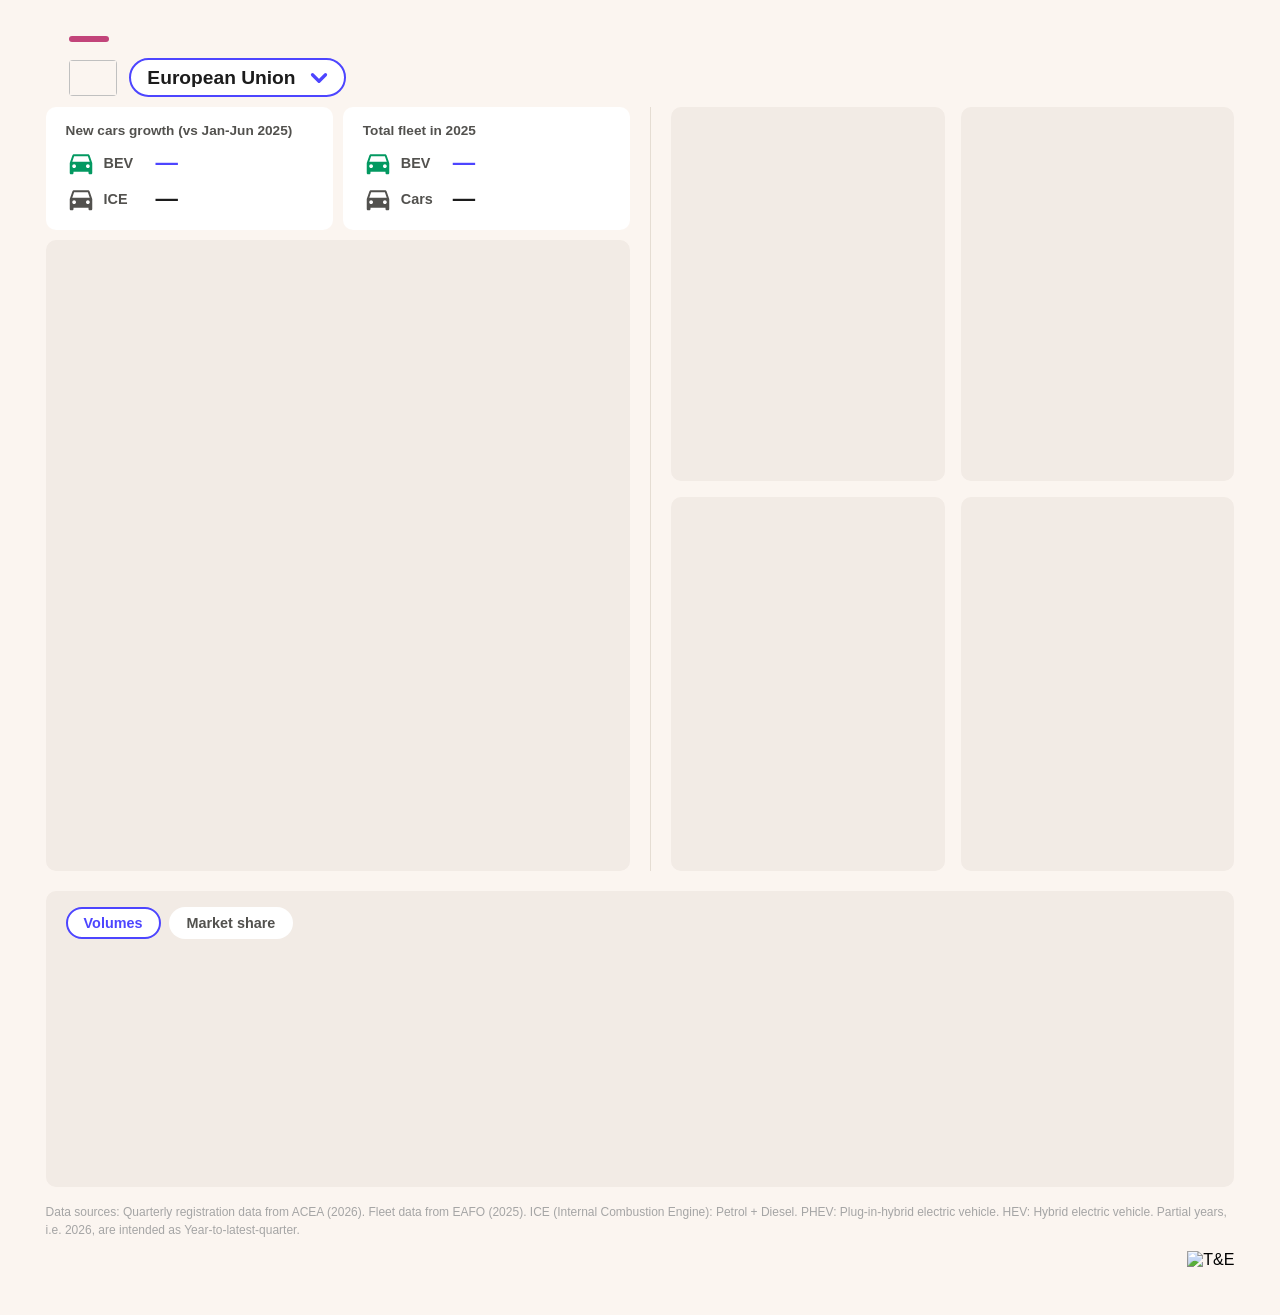
==== template/index.html @ f93a2e57 "Shrink country dropdown font and last (quarterly) chart height Dropdown: 1.5rem -> 1.2rem. Quarterly" ====
<!DOCTYPE html>
<html>

<head>
  <meta charset="utf-8">
  <title>ACEA EV Dashboard</title>
  <link rel="stylesheet" href="https://use.typekit.net/pnq5gyb.css">
  <meta name="viewport" content="width=device-width, initial-scale=1.0">
  <link rel="stylesheet" href="style.css?v=30">
  <script src="https://www.transportenvironment.org/uploads/code/iframeResizer.contentWindow.js"></script>
</head>

<body id="main-code">
  <div id="loader-wrapper">
    <div class="loader"></div>
  </div>

  <div class="main-content">

    <section id="country-eu" class="full-width box" style="margin: 20px 2% 0 2%;">

      <div class="section-header">
        <span class="eyebrow-tick"></span>
        <div class="country-select-row">
          <img id="country-flag" class="country-flag" alt="">
          <select id="country-select" class="country-select" aria-label="Select a country"></select>
        </div>
      </div>

      <div class="country-grid">
        <div class="country-main-col">

          <div class="stat-row">
            <div class="stat-box stat-box-growth">
              <h4>New cars growth (vs Jan-Jun 2025)</h4>
              <div class="stat-line bev"><span class="stat-icon"><svg viewBox="0 0 24 24" fill="currentColor"><path d="M18.92 6.01C18.72 5.42 18.16 5 17.5 5h-11c-.66 0-1.21.42-1.42 1.01L3 12v8c0 .55.45 1 1 1h1c.55 0 1-.45 1-1v-1h12v1c0 .55.45 1 1 1h1c.55 0 1-.45 1-1v-8l-2.08-5.99zM6.5 16c-.83 0-1.5-.67-1.5-1.5S5.67 13 6.5 13s1.5.67 1.5 1.5S7.33 16 6.5 16zm11 0c-.83 0-1.5-.67-1.5-1.5s.67-1.5 1.5-1.5 1.5.67 1.5 1.5-.67 1.5-1.5 1.5zM5 11l1.5-4.5h11L19 11H5z"/></svg></span><span class="stat-label">BEV</span><span class="stat-value">&mdash;</span></div>
              <div class="stat-line ice"><span class="stat-icon"><svg viewBox="0 0 24 24" fill="currentColor"><path d="M18.92 6.01C18.72 5.42 18.16 5 17.5 5h-11c-.66 0-1.21.42-1.42 1.01L3 12v8c0 .55.45 1 1 1h1c.55 0 1-.45 1-1v-1h12v1c0 .55.45 1 1 1h1c.55 0 1-.45 1-1v-8l-2.08-5.99zM6.5 16c-.83 0-1.5-.67-1.5-1.5S5.67 13 6.5 13s1.5.67 1.5 1.5S7.33 16 6.5 16zm11 0c-.83 0-1.5-.67-1.5-1.5s.67-1.5 1.5-1.5 1.5.67 1.5 1.5-.67 1.5-1.5 1.5zM5 11l1.5-4.5h11L19 11H5z"/></svg></span><span class="stat-label">ICE</span><span class="stat-value">&mdash;</span></div>
            </div>
            <div class="stat-box stat-box-fleet">
              <h4>Total fleet in 2025</h4>
              <div class="stat-line bev"><span class="stat-icon"><svg viewBox="0 0 24 24" fill="currentColor"><path d="M18.92 6.01C18.72 5.42 18.16 5 17.5 5h-11c-.66 0-1.21.42-1.42 1.01L3 12v8c0 .55.45 1 1 1h1c.55 0 1-.45 1-1v-1h12v1c0 .55.45 1 1 1h1c.55 0 1-.45 1-1v-8l-2.08-5.99zM6.5 16c-.83 0-1.5-.67-1.5-1.5S5.67 13 6.5 13s1.5.67 1.5 1.5S7.33 16 6.5 16zm11 0c-.83 0-1.5-.67-1.5-1.5s.67-1.5 1.5-1.5 1.5.67 1.5 1.5-.67 1.5-1.5 1.5zM5 11l1.5-4.5h11L19 11H5z"/></svg></span><span class="stat-label">BEV</span><span class="stat-value">&mdash;</span></div>
              <div class="stat-line ice"><span class="stat-icon"><svg viewBox="0 0 24 24" fill="currentColor"><path d="M18.92 6.01C18.72 5.42 18.16 5 17.5 5h-11c-.66 0-1.21.42-1.42 1.01L3 12v8c0 .55.45 1 1 1h1c.55 0 1-.45 1-1v-1h12v1c0 .55.45 1 1 1h1c.55 0 1-.45 1-1v-8l-2.08-5.99zM6.5 16c-.83 0-1.5-.67-1.5-1.5S5.67 13 6.5 13s1.5.67 1.5 1.5S7.33 16 6.5 16zm11 0c-.83 0-1.5-.67-1.5-1.5s.67-1.5 1.5-1.5 1.5.67 1.5 1.5-.67 1.5-1.5 1.5zM5 11l1.5-4.5h11L19 11H5z"/></svg></span><span class="stat-label">Cars</span><span class="stat-value">&mdash;</span></div>
            </div>
          </div>

          <div class="right-top" style="margin-top:10px;">
            <div class="flourish-chart-wrap">
              <div id="chart-bev-registrations" class="flourish-live-chart"></div>
            </div>
          </div>

        </div>

        <div class="historical-col">
          <div class="historical-grid">
            <div class="right-top">
              <div class="flourish-chart-wrap">
                <div id="chart-fuel-share" class="flourish-live-chart"></div>
              </div>
            </div>
            <div class="right-bottom">
              <div class="flourish-chart-wrap">
                <div id="chart-fuel-type" class="flourish-live-chart"></div>
              </div>
            </div>
            <div class="right-top">
              <div class="flourish-chart-wrap">
                <div id="chart-absolute-registrations" class="flourish-live-chart"></div>
              </div>
            </div>
            <div class="right-bottom">
              <div class="flourish-chart-wrap">
                <div id="chart-plugin-share" class="flourish-live-chart"></div>
              </div>
            </div>
          </div>
        </div>
      </div>

      <div class="right-top" style="margin-top: 20px;">
        <div class="quarterly-toggle-row" role="tablist" aria-label="Quarterly chart view">
          <button type="button" class="quarterly-toggle-btn active" data-view="volume">Volumes</button>
          <button type="button" class="quarterly-toggle-btn" data-view="share">Market share</button>
        </div>
        <div class="flourish-chart-wrap" data-view="volume">
          <div id="chart-quarterly-powertrain" class="flourish-live-chart"></div>
        </div>
        <div class="flourish-chart-wrap" data-view="share" hidden>
          <div id="chart-quarterly-powertrain-share" class="flourish-live-chart"></div>
        </div>
      </div>

      <p class="footnote">Data sources: Quarterly registration data from ACEA (2026). Fleet data from EAFO (2025). ICE (Internal Combustion Engine): Petrol + Diesel. PHEV: Plug-in-hybrid electric vehicle. HEV: Hybrid electric vehicle. Partial years, i.e. 2026, are intended as Year-to-latest-quarter.</p>

      <div class="logo-row">
        <img class="te-logo" src="https://images.jifo.co/17001966_1715009749076.png" alt="T&amp;E">
      </div>

    </section>

    <script src="https://cdn.flourish.rocks/flourish-live-v5.min.js"></script>

    <script src="app.js?v=11"></script>

  </div>
</body>

</html>
---- template/style.css ----
@import url("https://use.typekit.net/pnq5gyb.css");

:root {
  --brand-white: #ffffff;
  --brand-charcoal: #1c1c1c;
  --brand-orange: #ff8754;
  --brand-light-orange: #fbf5f0;
  --brand-pink: #c2447a;
  --brand-blue: #4d45ff;
  --brand-light-grey: #a5a5a5;
  --brand-peach: #f0dccd;
  --brand-green: #039961;

  --surface-1: var(--brand-light-orange);
  --surface-card: #ffffff;
  --surface-chart: #f2ebe5;
  --text-primary: var(--brand-charcoal);
  --text-secondary: #52514e;
  --text-muted: var(--brand-light-grey);
  --grid-line: #e5ddd3;
  --series-1: var(--brand-blue);
  --series-2: var(--brand-green);
  --series-3: var(--brand-orange);
  --series-4: #008300;
  --series-5: var(--brand-pink);
  --series-6: #e34948;
  --series-7: var(--brand-light-blue, #b4d8f4);
}
#hero-value, #hero-value-2 {
  font-size: 2.6rem;
  font-weight: 600;
  color: var(--text-primary);
  line-height: 1.1;
  margin-top: 8px;
}
.left-top p, .left-bottom p {
  color: var(--text-secondary);
  font-size: 1rem;
  margin-top: 6px;
}

.right-top, .right-bottom {
  padding: 16px 20px;
}

.chart-title {
  display: inline-block;
  font-family: "effra", sans-serif;
  font-weight: 700;
  font-size: 0.95rem;
  line-height: normal;
  padding: 7px 16px;
  border-radius: 20px;
  margin: 0 0 4px 0;
}
.chart-title.neutral {
  background-color: var(--surface-1);
  color: var(--text-secondary);
}
.chart-title.accent-blue {
  background-color: rgba(77, 69, 255, 0.12);
  color: var(--brand-blue);
}
.chart-title.accent-violet {
  background-color: rgba(194, 68, 122, 0.12);
  color: var(--brand-pink);
}
.full-width {
  background-color: transparent;
  border-radius: 10px;
  padding: 16px 20px;
  margin-top: 10px;
}
.jobs-layout {
  display: grid;
  grid-template-columns: minmax(0, 1.3fr) minmax(0, 1fr);
  gap: 20px;
  margin-top: 8px;
  align-items: start;
}
@media (max-width: 860px) {
  .jobs-layout {
    grid-template-columns: 1fr;
  }
}
#jobs-table-container, #table-container {
  overflow-x: auto;
}

.flourish-chart-wrap {
  width: 100%;
}

.flourish-live-chart {
  width: 100%;
  min-height: 400px;
}

.flourish-credit {
  display: none !important;
}

.data-table {
  width: 100%;
  border-collapse: collapse;
  font-size: 0.85rem;
  margin-top: 8px;
}
.data-table th {
  text-align: left;
  color: var(--text-muted);
  font-weight: 400;
  font-size: 0.75rem;
  text-transform: uppercase;
  letter-spacing: 0.03em;
  padding: 4px 8px;
  border-bottom: 1px solid var(--grid-line);
}
.data-table td {
  padding: 6px 8px;
  color: var(--text-primary);
  border-bottom: 1px solid var(--grid-line);
}
.data-table td.num {
  font-variant-numeric: tabular-nums;
  text-align: right;
}
.data-table .swatch {
  width: 9px;
  height: 9px;
  border-radius: 2px;
  display: inline-block;
  margin-right: 6px;
}


body {
    margin: 0;
    padding: 0;
    overflow-x: hidden;
    font-family: "effra", sans-serif;
    font-weight: 400;
    font-style: normal;
    
}


#main-code {
    background-color: var(--surface-1);
   width: 100%;
  max-width: 100%;
  overflow-x: hidden;
  min-width: 0;
}

.main-content {
    background-color: var(--surface-1);
    overflow-x: hidden;
}
.cell-body{
    height:auto!important;
}
td.td {
    height: auto!important;
}
h2 {
    font-size: 3.25rem;
    margin-bottom: 0px;
    margin-top: 0px;
}

h3 {
    font-family: "effra", sans-serif;
    font-size: 1.6em;
    line-height: 0;

    font-weight: 400;
    margin-bottom: 0px;
}


p {
    font-family: "Roboto", sans-serif;
    font-size: 1.5em;
    line-height: 1.6;
    margin-top: 12px;
    margin-bottom: 0px;
}





section.title {
    align-items: center;
    text-align: center;
    display: grid;
    padding: 2%;
    background-color: var(--surface-1);
    border-radius: 10px 10px 0px 0px;
    gap: 10px;
    justify-content: left;
    margin: 0 auto;
    font-size: 2.25rem;
    padding-left: 30px;

}

.wrapper__90 {
    max-width: 90%;
    margin: 0 auto;
    justify-content: center;
    text-align: center;
    display: flex;
}

.wrapper__100 h1 {
    align-items: center;
}

.wrapper__100 img {
    width: 100%;
    margin: 0 auto;
    object-fit: cover;
    overflow: hidden;
    height: 600px;
}

.wrapper__100 {
    width: 100%;
    height: 100%;
    max-width: 100%;
}

.wrapper__90 .wrapper__grid {
    display: flex;
    grid-template-columns: repeat(3, 1fr);
    justify-content: center;
    padding: 20px;


}

.wrapper__90 .wrapper__grid div {
    color: #fff;
    padding: 30px;
    text-align: center;
    border: 1px solid #E7E7E7;
    border-radius: 20px;
    font-family: 'DM Sans', sans-serif;

}

#mapContainer,
#dataContainer {
    display: none;
    text-align: center;
    margin-top: 0px;
    padding: 20px;
    display: none;
    gap: 10px;
    grid-template-columns: 100%;
}

.source{
    display: flex;
    margin-bottom: 5;
}
.source p{
    font-size:1em;
    text-align: left;
    color: var(--text-muted);
    font-weight: 400;
}


#dataContainer {
    display: grid;

    margin-top: 0px;
    border-radius: 20px;
    gap: 10px;
}

#priceContainer {
    display: none;
    text-align: center;
    margin-top: 20px;
    border-radius: 20px;
    padding: 20px;
}


.graph {
    position: absolute;
    top: 0;
    left: 0;
    width: 100%;
    height: 600px;
    border: none;
    opacity: 0;
    pointer-events: none;
    transition: opacity 0.3s ease;
}

#chart_2 {
    width: 90%;
}


.graph.active {
    opacity: 1;
    pointer-events: auto;
    z-index: 1;
}


.hover-underline-animation {
    display: inline-block;
    position: relative;
}

.hover-underline-animation::after {
    content: '';
    position: absolute;
    width: 100%;
    transform: scaleX(0);
    height: 2px;
    bottom: 0;
    left: 0;
    background-color: #FF8754;
    transform-origin: bottom right;
    transition: transform 0.25s ease-out;
}

.hover-underline-animation:hover::after {
    transform: scaleX(1);
    transform-origin: bottom left;
}
#loader-wrapper {
    position: fixed;
    top: 0; left: 0;
    width: 100%; height: 100%;
    background: #ffffff;
    display: -webkit-box; 
    display: -ms-flexbox; 
    display: flex;        
    -webkit-box-orient: vertical;
    -webkit-box-direction: normal;
    -ms-flex-direction: column;
    flex-direction: column;
    justify-content: center;
    align-items: center;
    z-index: 99999;
}

.loader {
    width: 50px;
    height: 50px;
    border: 5px solid #f3f3f3;
    border-top: 5px solid #4D45FF;
    border-radius: 50%;
    -webkit-animation: spin 1s linear infinite;
    animation: spin 1s linear infinite;
}

@-webkit-keyframes spin {
    0% { -webkit-transform: rotate(0deg); }
    100% { -webkit-transform: rotate(360deg); }
}

@keyframes spin {
    0% { transform: rotate(0deg); }
    100% { transform: rotate(360deg); }
}

.fade-out {
    opacity: 0;
    visibility: hidden; 
    transition: opacity 0.5s ease, visibility 0.5s ease;
}

.selected {
    opacity: 1;
    color: #000000;
    border-bottom: 0.2rem solid #FF8754;

}

.selectors {
    padding-top: 20px;
    margin-left: 20px;
}



.wrapper__50 {
    margin: 0 auto;
    width: 100%;
    grid-template-columns: 50% 50%;
    display: grid;
    gap: 20px;
    border-radius: 10px;
    overflow: hidden;
    margin-top: 20px;
    margin-bottom: 20px;

}

.wrapper__50__group {
    margin: 0 auto;
    width: 100%;
    grid-template-columns: 65% 45%;
    display: grid;
    gap: 0px;
    border-radius: 10px;
    overflow: hidden;
    margin-top: 20px;
    margin-bottom: 20px;
    background-color: var(--surface-card);
}


.wrapper__25 {
    margin: 0 auto;
    width: 100%;
    grid-template-columns: 33% 33% 33%;
    display: grid;
    gap: 20px;
    border-radius: 10px;
    overflow: hidden;
    margin-top: 20px;
    margin-bottom: 20px;

}

.wrapper__25__group {
    margin: 0 auto;
    width: 100%;
    grid-template-columns: 33% 33% 33%;
    display: grid;
    gap: 0px;
    border-radius: 10px;
    overflow: hidden;
    margin-top: 20px;
    margin-bottom: 20px;
    background-color: var(--surface-card);
}



.flourish-embed.flourish-table {

    background-color: var(--surface-card);
    border-radius: 10px;
    padding: 10px;

}

.flourish-embed.flourish-chart {

    border-radius: 10px;
    height: 100%;
    padding: 10px;
    width: 100%;
}

.flourish-embed.flourish-scatter {
    border-radius: 10px;
    background-color: var(--surface-card);

    padding: 10px;
}

#chart {
width:100%;
padding-top: 10px;
}

.wrapper__number {
    border-radius: 10px;
    background-color: var(--surface-card);

}

.wrapper__number h2 {
    font-family: "effra", sans-serif;
    font-weight: 600;
}

.wrapper__25_number {
    display: grid;
grid-template-columns: minmax(0, 1fr) minmax(0, 1fr);
    gap: 10px;
    border-radius: 10px;

}

.left-top {
    grid-column: 1;
    grid-row: 1;
    background-color: var(--surface-card);
    border-radius: 10px;
    /* display: flex; */
    align-items: center;
    justify-content: center;
    flex-direction: column;
    min-width: 0;

}

.left-top h3 {

    padding: 5px 10px 5px 10px;
    background-color: #F6F2EE;
    border-radius: 20px;
    font-size: 1.2em;
        font-family: "Roboto", sans-serif;
    line-height: normal;
    width: 80%;
}

.left-bottom {
    grid-column: 2;
    grid-row: 1;
    background-color: var(--surface-card);
    border-radius: 10px;
    display: flex;
    align-items: center;
    justify-content: center;
    flex-direction: column;
    min-width: 0;
}

#chart-2{
    width: 100%;
}
#chart-3{
    width: 100%;
}

.download {
    width: 40px;
    padding-left: 20px
}

.left-bottom p {

    padding:5px;
    font-size: 1em;
    font-style: italic;
    color: #7d7d7d;
        
        line-height: normal;

}

.left-bottom h3 {

  padding: 5px 10px 5px 10px;
    background-color: #F6F2EE;
    border-radius: 20px;
    font-size: 1.2em;
        font-family: "Roboto", sans-serif;
    line-height: normal;
    width: 80%;
}
.right {
    
    border-radius: 10px;
    display: grid;
    grid-template-columns: 1fr 1.4fr;
   
    gap: 10px;

}
.right-top{
        background-color: var(--surface-chart);
         border-radius: 10px;
         min-width: 0;

}

.quarterly-toggle-row {
    display: flex;
    gap: 8px;
    margin-bottom: 12px;
}

.quarterly-toggle-btn {
    font-family: "effra", sans-serif;
    font-size: 0.9rem;
    font-weight: 700;
    color: var(--text-secondary);
    background-color: var(--surface-card);
    border: 2px solid transparent;
    border-radius: 20px;
    padding: 6px 16px;
    cursor: pointer;
}

.quarterly-toggle-btn.active {
    color: var(--brand-blue);
    border-color: var(--brand-blue);
}

.right-bottom{
        background-color: var(--surface-chart);
         border-radius: 10px;
         min-width: 0;

}
.center {
    gap: 10px;
    background-color: var(--surface-card);
    border-radius: 10px;
}

#controlfilter {
  display: flex;
  flex-wrap: wrap;
  margin: 1rem 2rem;
}
.country-control select{
 

      border-radius: 50px;
  border: 1px solid #4D45FF;
  background: #fff;
  color: var(--muted);
  font-size: clamp(13px, 0.95vw, 15px);
  padding: 0 150px 0 12px;
  appearance: none;
  font-family: "effra", sans-serif;

  background-image: url("data:image/svg+xml,%3Csvg xmlns='http://www.w3.org/2000/svg' width='26' height='26' fill='none' viewBox='0 0 24 24'%3E%3Cpath stroke='%234D45FF' stroke-linecap='round' stroke-linejoin='round' stroke-width='2.5' d='M6 9l6 6 6-6'/%3E%3C/svg%3E");
  background-size: 22px;
  background-position: right 10px center;
  background-repeat: no-repeat;

}

#controls{
    display: flex;
    position: relative;
    border-radius: 20px;
    padding-bottom: 20px;
}

.control {
  margin-right: 2.5rem;
}

.control-header {
  margin: 0.5rem 0 0.75rem;
  padding: 0.5rem 0;
  padding-right: 1rem;
  color: #666;
  border-bottom: 1px solid rgb(0 0 0 / 15%);
}

#ySelect {
    width: 250px;
    color:black;
    background-color: rgb(255, 255, 255);
    border: 1px solid rgb(165, 165, 165);
    min-height: 42px;
    border-radius: 0.75rem;
    box-shadow: none;
    box-sizing: border-box;
    padding: 0.25rem;
    outline: 0px !important;
    font-size: 1rem;
    align-items: center;
    font-family: "effra", sans-serif;
    background-image: url("data:image/svg+xml,%3Csvg xmlns='http://www.w3.org/2000/svg' width='24' height='24' fill='none' viewBox='0 0 24 24'%0A%3E%3Cpath stroke='%234D45FF' stroke-linecap='round' stroke-linejoin='round' stroke-width='2.5' d='M6 9l6 6 6-6' %3E%3C/path%3E%3C/svg%3E");
    background-size: 24px;
    background-position: right 12px center;
    background-repeat: no-repeat;
    appearance: none;
    text-indent: 10px;


}

#ySelect option {
    margin-left: 10px;
}


.selection {
    -webkit-box-align: center;
    cursor: default;
    display: flex;
    flex-wrap: wrap;
    padding: 10px;
    height: 20px;

}

.selector2 {
    -webkit-box-align: center;
    cursor: default;
    display: flex;
    flex-wrap: wrap;
    padding: 10px;
    display: grid;
    padding-top: 20px;
    margin-left: 20px;

}

#ySelect2 {
    width: 300px;
    background-color: rgb(255, 255, 255);
    border: 1px solid rgb(165, 165, 165);
    min-height: 42px;
    color:black;
    border-radius: 0.75rem;
    box-shadow: none;
    box-sizing: border-box;
    padding: 0.25rem;
    outline: 0px !important;
    font-size: 1rem;
    align-items: center;
    font-family: "effra", sans-serif;
    background-image: url("data:image/svg+xml,%3Csvg xmlns='http://www.w3.org/2000/svg' width='24' height='24' fill='none' viewBox='0 0 24 24'%0A%3E%3Cpath stroke='%234D45FF' stroke-linecap='round' stroke-linejoin='round' stroke-width='2.5' d='M6 9l6 6 6-6' %3E%3C/path%3E%3C/svg%3E");
    background-size: 24px;
    background-position: right 12px center;
    background-repeat: no-repeat;
    appearance: none;
    text-indent: 10px;

}



.select__indicators {
    -webkit-box-align: center;
    align-items: center;
    align-self: stretch;
    display: flex;
    flex-shrink: 0;
    box-sizing: border-box;
    color: rgb(77, 69, 255);
}


@-webkit-keyframes spin {
    0% {
        -webkit-transform: rotate(0deg);
    }

    100% {
        -webkit-transform: rotate(360deg);
    }
}

@keyframes spin {
    0% {
        transform: rotate(0deg);
    }

    100% {
        transform: rotate(360deg);
    }
}

#chart-container {
    width: 100%;
    max-width: 900px;
    margin: auto;
    height: 400px;
}

svg {
    width: 100%;
    height: 100%;
}


@media (max-width: 600px) {

    .wrapper__100 .wrapper__grid {
        display: flex;
        flex-direction: column;
    }

    .wrapper__50 {
        display: flex;
        flex-direction: column;
    }

    .title h1 {
        font-size: 1.8rem;
    }

    .wrapper__25_number {
grid-template-columns: 1fr;
        display: flex;
        flex-direction: column;
    }

  

    .left-top,
    .left-bottom {
        flex: 1;
    }

    .left-top {
        display: flex;
        padding: 20px
    }

    .left-top h2 {
        font-size: 3rem;
    }

    .left-top h3 {
        margin-bottom: 10px;
        margin: 0px;
        padding: 5px;
        font-size: 1.2rem;
    }

    .left-top p {
        margin-bottom: 10px;
        margin: 0px;
        padding: 5px;
        font-size: 1.2rem;
        line-height:1 ;

    }
    .left-bottom h3{
        padding: 5px;
    }
    .left-bottom p {
       line-height:1 ;
    }

    #ySelect2{
        width: 100%;
    }


    .left-bottom {

        display: flex;
        padding: 20px
    }

    .left-bottom h2 {
        font-size: 3rem;
    }

    

    .left-bottom p {
        margin-bottom: 10px;
        margin: 0px;
        padding: 5px;
        line-height: 1;
font-size: 0.6rem;

    }

    .right {
        width: 100%;
        display: flex;
        flex-direction: column;
    }




    .wrapper__50__group {
        display: flex;
        flex-direction: column;
    }

.flourish-embed.flourish-chart {

    
    width: auto;
}

}



@media (max-width: 500px) {

    section.title {
        padding: 10%;
    }
}
@media (max-width: 400px) {

    section.title {
        padding: 10%;
    }

.flourish-embed iframe {
    width: 1px !important;
    min-width: 100% !important;
    width: 100% !important;
        max-width: 100% !important;
        overflow: hidden;

}


}

/* --- Dashboard-specific layout (mirrors T&E's "Plugged in" EV market watch) --- */

.eyebrow-tick {
    display: block;
    width: 40px;
    height: 6px;
    background-color: var(--brand-pink);
    border-radius: 3px;
    margin-bottom: 16px;
}

.section-header {
    padding: 0 2%;
    margin-bottom: 10px;
}

.section-header h2 {
    font-size: 2rem;
    font-weight: 800;
    color: var(--text-primary);
    margin: 0;
    line-height: 100%;
}

.country-select-row {
    display: flex;
    align-items: center;
    gap: 12px;
}

.country-flag {
    width: 48px;
    height: 36px;
    object-fit: cover;
    border-radius: 4px;
    flex-shrink: 0;
}

.country-select {
    font-family: "effra", sans-serif;
    font-size: 1.2rem;
    font-weight: 800;
    color: var(--text-primary);
    line-height: 100%;
    border: 2px solid var(--brand-blue);
    border-radius: 20px;
    background-color: var(--surface-card);
    appearance: none;
    cursor: pointer;
    padding: 8px 48px 8px 16px;
    background-image: url("data:image/svg+xml,%3Csvg xmlns='http://www.w3.org/2000/svg' width='26' height='26' fill='none' viewBox='0 0 24 24'%3E%3Cpath stroke='%234D45FF' stroke-linecap='round' stroke-linejoin='round' stroke-width='3' d='M6 9l6 6 6-6'/%3E%3C/svg%3E");
    background-size: 26px;
    background-position: right 12px center;
    background-repeat: no-repeat;
}

.country-select option {
    font-size: 1rem;
    font-weight: 400;
}

.country-select:focus {
    outline: 2px solid var(--brand-blue);
    outline-offset: 4px;
}

.stat-row {
    display: grid;
    grid-template-columns: 1fr 1fr;
    gap: 10px;
}

.stat-box {
    background-color: var(--surface-card);
    border-radius: 10px;
    padding: 16px 20px;
}

.stat-box h4 {
    font-size: 0.85rem;
    font-weight: 600;
    color: var(--text-secondary);
    margin: 0 0 10px 0;
    font-family: "effra", sans-serif;
}

.stat-line {
    display: flex;
    align-items: center;
    gap: 8px;
    font-size: 1.4rem;
    font-weight: 700;
    margin-top: 6px;
}

.stat-line .stat-icon {
    display: inline-flex;
    color: var(--text-secondary);
}

.stat-line .stat-icon svg {
    width: 30px;
    height: 30px;
}

.stat-line .stat-label {
    font-size: 0.9rem;
    font-weight: 600;
    color: var(--text-secondary);
    min-width: 44px;
}

.stat-line.bev .stat-icon { color: var(--brand-green); }
.stat-line.bev .stat-value { color: var(--brand-blue); }
.stat-line.ice .stat-value { color: var(--brand-charcoal); }

.footnote {
    font-size: 0.75rem;
    line-height: 1.5;
    color: var(--text-muted);
    margin-top: 16px;
}

.te-logo {
    height: 48px;
    display: block;
}

.logo-row {
    display: flex;
    justify-content: flex-end;
    margin-top: 12px;
}

.country-grid {
    display: grid;
    grid-template-columns: minmax(0, 1fr) minmax(0, 1fr);
    gap: 20px;
    align-items: stretch;
}

.country-main-col {
    display: flex;
    flex-direction: column;
    min-width: 0;
}

.country-main-col .right-top {
    flex: 1;
    display: flex;
    flex-direction: column;
    min-height: 0;
}

.country-main-col .flourish-chart-wrap {
    flex: 1;
    min-height: 0;
}

.country-main-col .flourish-chart-wrap .flourish-live-chart {
    height: 100%;
}

.historical-col {
    border-left: 1px solid var(--grid-line);
    padding-left: 20px;
}

.historical-grid {
    display: grid;
    grid-template-columns: 1fr 1fr;
    gap: 16px;
}

.historical-grid .right-top,
.historical-grid .right-bottom {
    padding: 12px 14px;
    display: flex;
    flex-direction: column;
    justify-content: center;
}

.historical-grid .flourish-chart-wrap {
    display: flex;
    flex-direction: column;
    justify-content: center;
}

.historical-grid .flourish-live-chart {
    display: flex;
    align-items: center;
    justify-content: center;
    min-height: 350px;
}

.flourish-chart-wrap[data-view] .flourish-live-chart {
    display: flex;
    align-items: center;
    justify-content: center;
    min-height: 220px;
}

@media (max-width: 860px) {
    .country-grid,
    .historical-grid,
    .stat-row {
        grid-template-columns: 1fr;
    }
    .historical-col {
        border-left: none;
        border-top: 1px solid var(--grid-line);
        padding-left: 0;
        padding-top: 20px;
    }
}
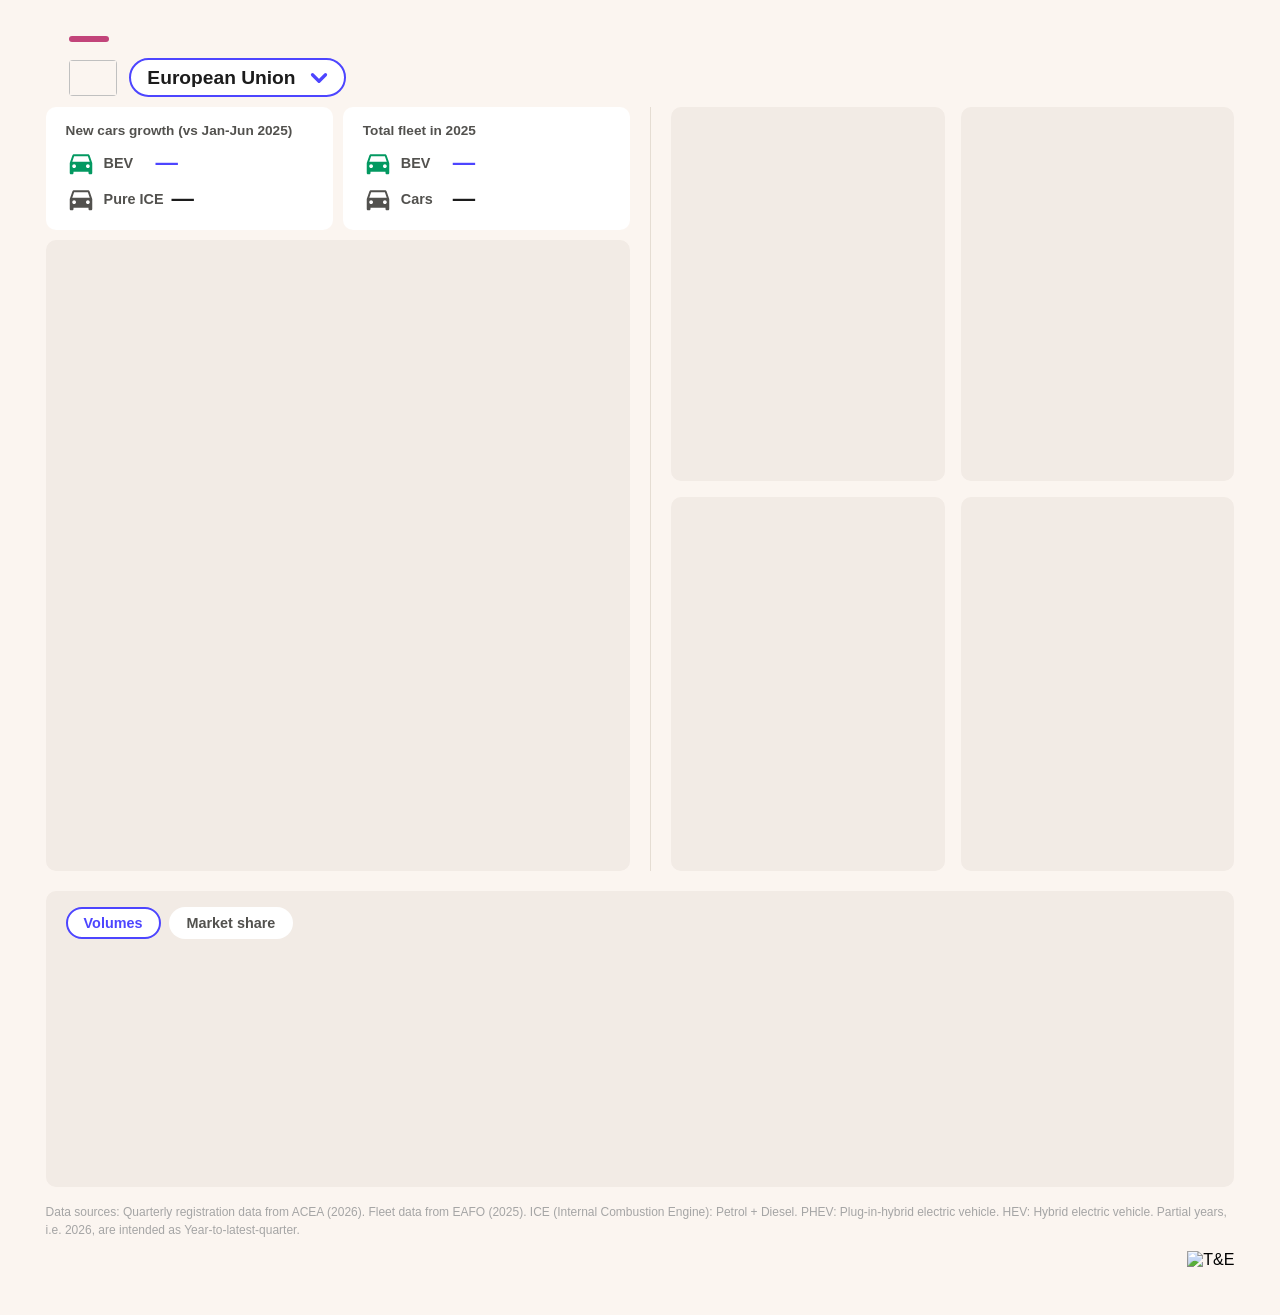
==== commit 26f3984c: "Rename ICE stat label to Pure ICE in the New cars growth box" ====
--- a/template/index.html
+++ b/template/index.html
@@ -34,7 +34,7 @@
             <div class="stat-box stat-box-growth">
               <h4>New cars growth (vs Jan-Jun 2025)</h4>
               <div class="stat-line bev"><span class="stat-icon"><svg viewBox="0 0 24 24" fill="currentColor"><path d="M18.92 6.01C18.72 5.42 18.16 5 17.5 5h-11c-.66 0-1.21.42-1.42 1.01L3 12v8c0 .55.45 1 1 1h1c.55 0 1-.45 1-1v-1h12v1c0 .55.45 1 1 1h1c.55 0 1-.45 1-1v-8l-2.08-5.99zM6.5 16c-.83 0-1.5-.67-1.5-1.5S5.67 13 6.5 13s1.5.67 1.5 1.5S7.33 16 6.5 16zm11 0c-.83 0-1.5-.67-1.5-1.5s.67-1.5 1.5-1.5 1.5.67 1.5 1.5-.67 1.5-1.5 1.5zM5 11l1.5-4.5h11L19 11H5z"/></svg></span><span class="stat-label">BEV</span><span class="stat-value">&mdash;</span></div>
-              <div class="stat-line ice"><span class="stat-icon"><svg viewBox="0 0 24 24" fill="currentColor"><path d="M18.92 6.01C18.72 5.42 18.16 5 17.5 5h-11c-.66 0-1.21.42-1.42 1.01L3 12v8c0 .55.45 1 1 1h1c.55 0 1-.45 1-1v-1h12v1c0 .55.45 1 1 1h1c.55 0 1-.45 1-1v-8l-2.08-5.99zM6.5 16c-.83 0-1.5-.67-1.5-1.5S5.67 13 6.5 13s1.5.67 1.5 1.5S7.33 16 6.5 16zm11 0c-.83 0-1.5-.67-1.5-1.5s.67-1.5 1.5-1.5 1.5.67 1.5 1.5-.67 1.5-1.5 1.5zM5 11l1.5-4.5h11L19 11H5z"/></svg></span><span class="stat-label">ICE</span><span class="stat-value">&mdash;</span></div>
+              <div class="stat-line ice"><span class="stat-icon"><svg viewBox="0 0 24 24" fill="currentColor"><path d="M18.92 6.01C18.72 5.42 18.16 5 17.5 5h-11c-.66 0-1.21.42-1.42 1.01L3 12v8c0 .55.45 1 1 1h1c.55 0 1-.45 1-1v-1h12v1c0 .55.45 1 1 1h1c.55 0 1-.45 1-1v-8l-2.08-5.99zM6.5 16c-.83 0-1.5-.67-1.5-1.5S5.67 13 6.5 13s1.5.67 1.5 1.5S7.33 16 6.5 16zm11 0c-.83 0-1.5-.67-1.5-1.5s.67-1.5 1.5-1.5 1.5.67 1.5 1.5-.67 1.5-1.5 1.5zM5 11l1.5-4.5h11L19 11H5z"/></svg></span><span class="stat-label">Pure ICE</span><span class="stat-value">&mdash;</span></div>
             </div>
             <div class="stat-box stat-box-fleet">
               <h4>Total fleet in 2025</h4>
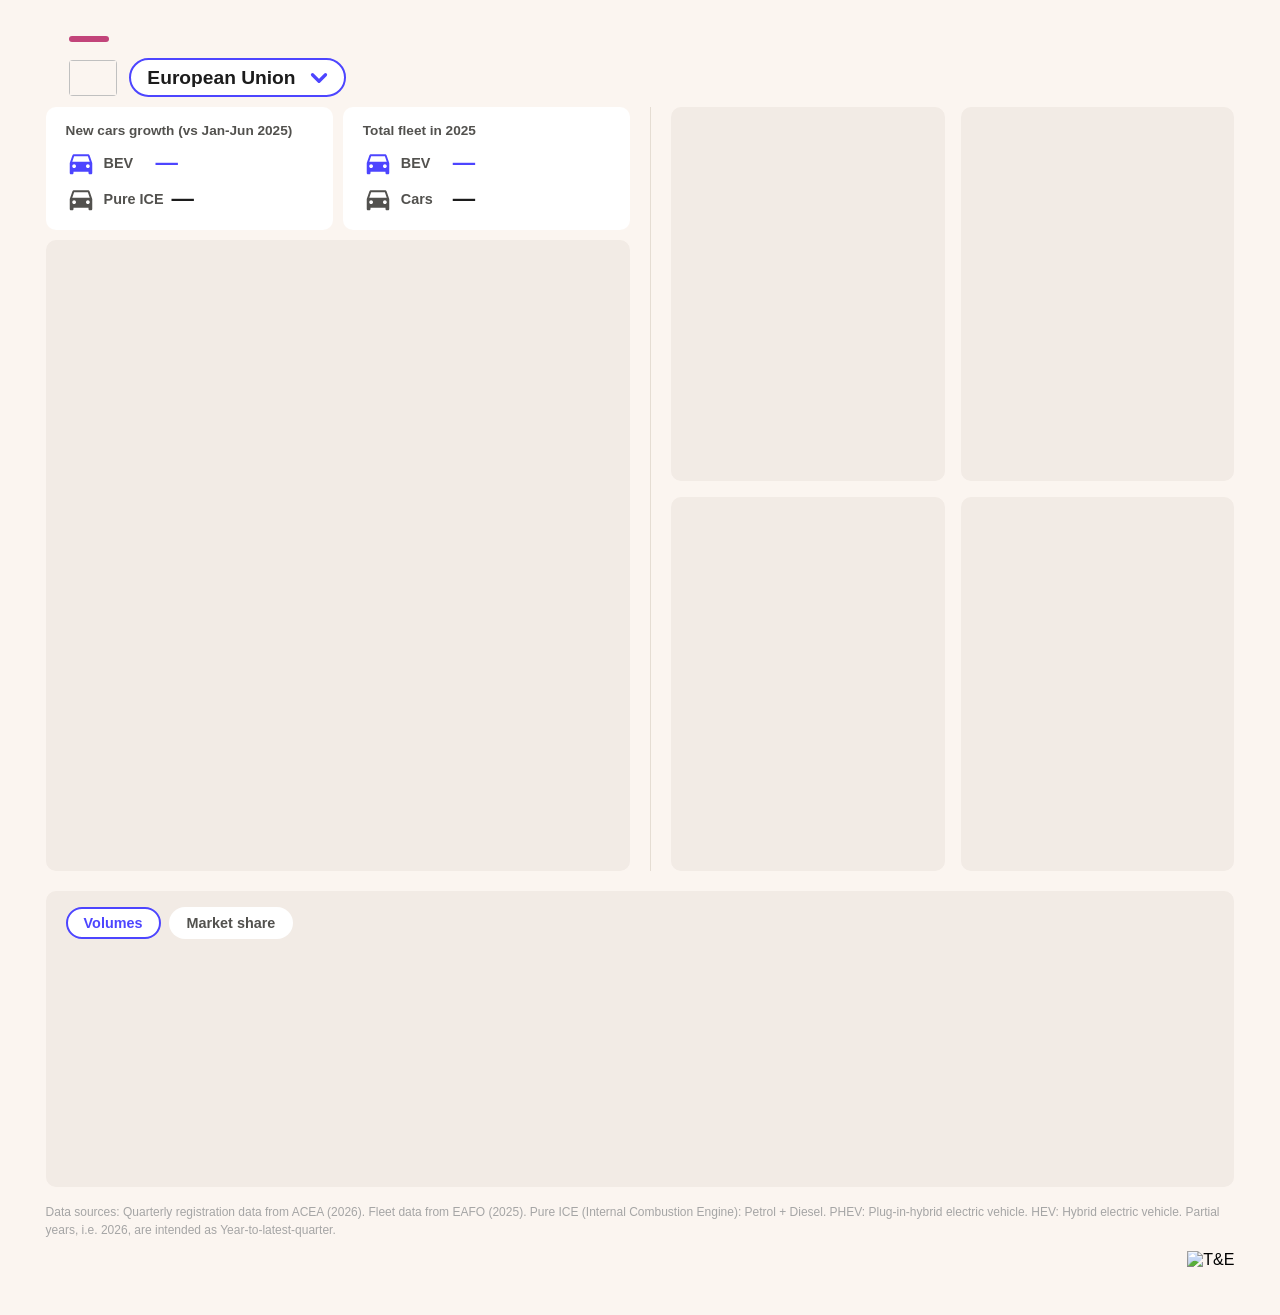
==== commit 3f4d88e5: "Mention Pure ICE in footnote; match BEV car icon color to bar chart blue Footnote's "ICE (Internal C" ====
--- a/template/index.html
+++ b/template/index.html
@@ -6,7 +6,7 @@
   <title>ACEA EV Dashboard</title>
   <link rel="stylesheet" href="https://use.typekit.net/pnq5gyb.css">
   <meta name="viewport" content="width=device-width, initial-scale=1.0">
-  <link rel="stylesheet" href="style.css?v=30">
+  <link rel="stylesheet" href="style.css?v=31">
   <script src="https://www.transportenvironment.org/uploads/code/iframeResizer.contentWindow.js"></script>
 </head>
 
@@ -90,7 +90,7 @@
         </div>
       </div>
 
-      <p class="footnote">Data sources: Quarterly registration data from ACEA (2026). Fleet data from EAFO (2025). ICE (Internal Combustion Engine): Petrol + Diesel. PHEV: Plug-in-hybrid electric vehicle. HEV: Hybrid electric vehicle. Partial years, i.e. 2026, are intended as Year-to-latest-quarter.</p>
+      <p class="footnote">Data sources: Quarterly registration data from ACEA (2026). Fleet data from EAFO (2025). Pure ICE (Internal Combustion Engine): Petrol + Diesel. PHEV: Plug-in-hybrid electric vehicle. HEV: Hybrid electric vehicle. Partial years, i.e. 2026, are intended as Year-to-latest-quarter.</p>
 
       <div class="logo-row">
         <img class="te-logo" src="https://images.jifo.co/17001966_1715009749076.png" alt="T&amp;E">
--- a/template/style.css
+++ b/template/style.css
@@ -1025,7 +1025,7 @@
     min-width: 44px;
 }
 
-.stat-line.bev .stat-icon { color: var(--brand-green); }
+.stat-line.bev .stat-icon { color: var(--brand-blue); }
 .stat-line.bev .stat-value { color: var(--brand-blue); }
 .stat-line.ice .stat-value { color: var(--brand-charcoal); }
 
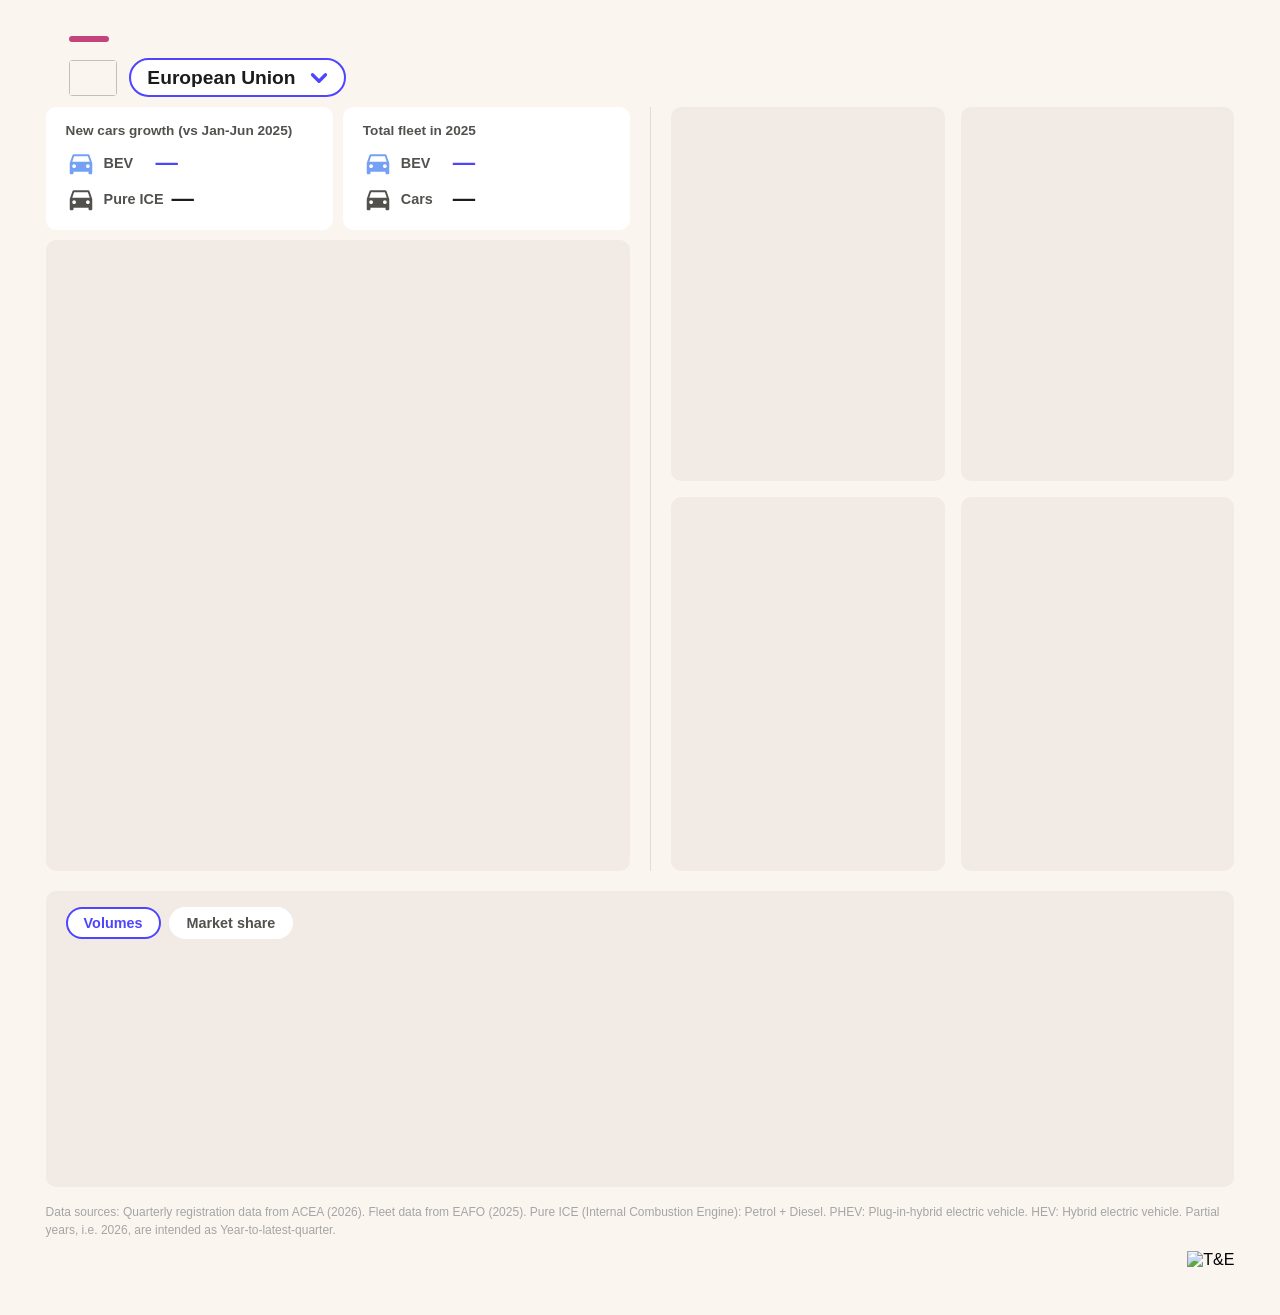
==== commit b8b183ae: "Change BEV car icon to #75A1F4" ====
--- a/template/index.html
+++ b/template/index.html
@@ -6,7 +6,7 @@
   <title>ACEA EV Dashboard</title>
   <link rel="stylesheet" href="https://use.typekit.net/pnq5gyb.css">
   <meta name="viewport" content="width=device-width, initial-scale=1.0">
-  <link rel="stylesheet" href="style.css?v=31">
+  <link rel="stylesheet" href="style.css?v=32">
   <script src="https://www.transportenvironment.org/uploads/code/iframeResizer.contentWindow.js"></script>
 </head>
 
--- a/template/style.css
+++ b/template/style.css
@@ -1025,7 +1025,7 @@
     min-width: 44px;
 }
 
-.stat-line.bev .stat-icon { color: var(--brand-blue); }
+.stat-line.bev .stat-icon { color: #75A1F4; }
 .stat-line.bev .stat-value { color: var(--brand-blue); }
 .stat-line.ice .stat-value { color: var(--brand-charcoal); }
 
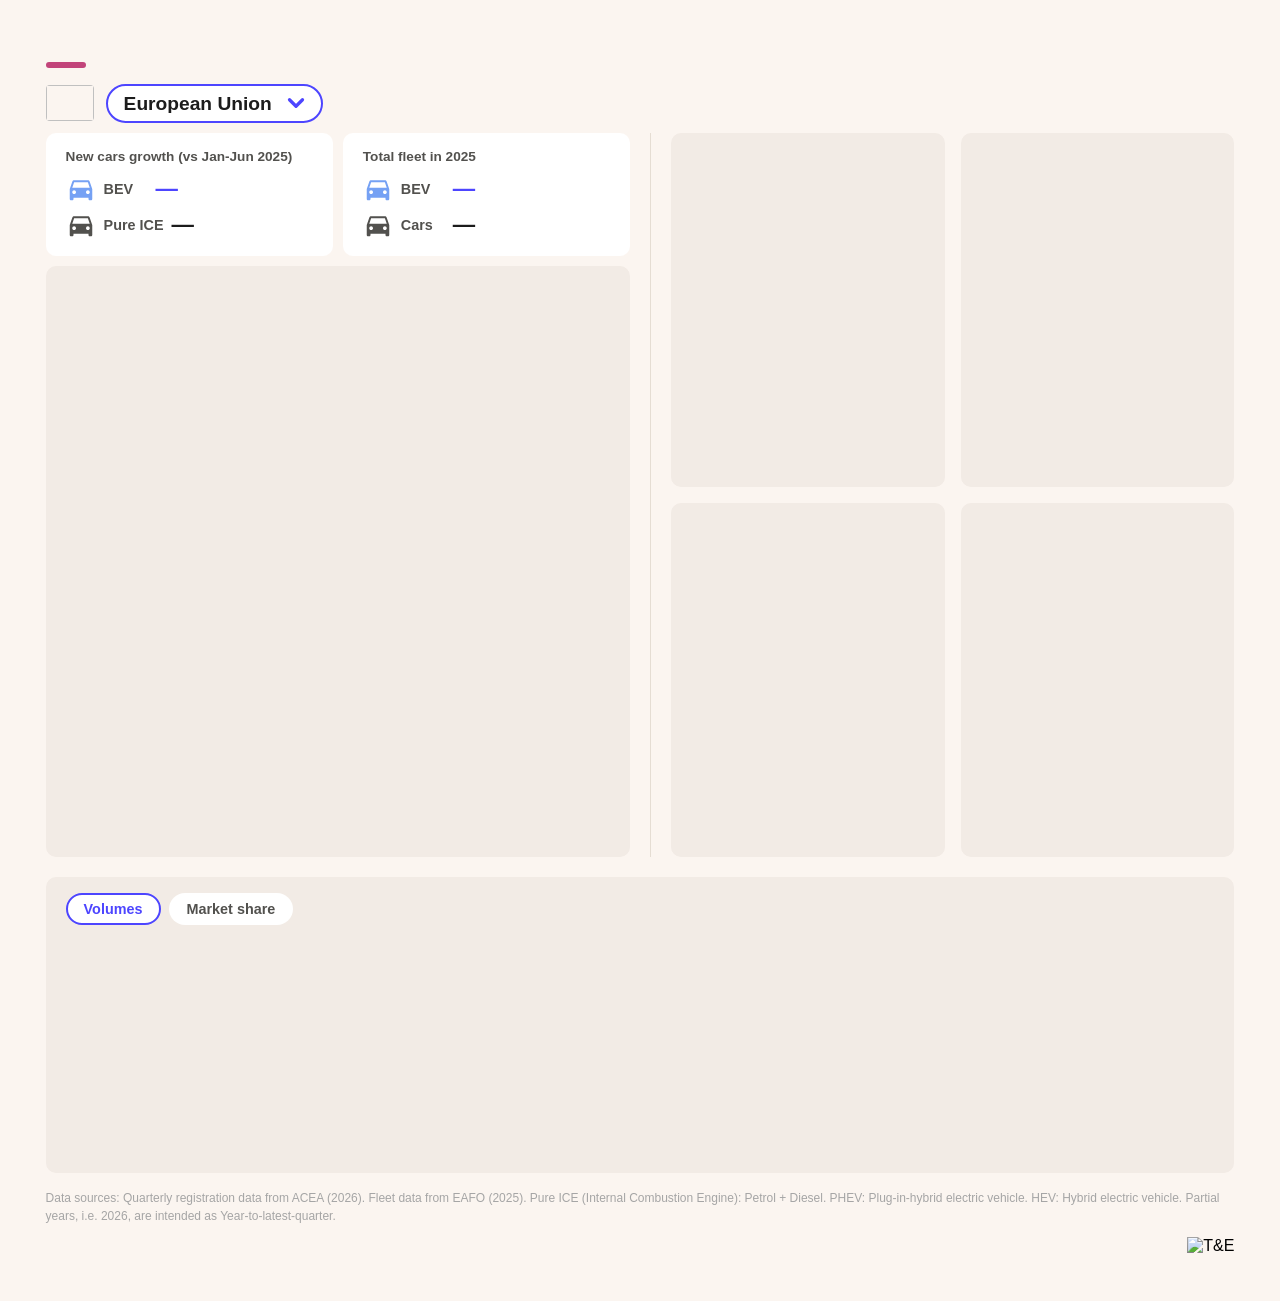
==== commit fbc72dba: "Shrink right-hand chart boxes 20px; center left chart content historical-grid charts: 350px -> 330px" ====
--- a/template/index.html
+++ b/template/index.html
@@ -6,7 +6,7 @@
   <title>ACEA EV Dashboard</title>
   <link rel="stylesheet" href="https://use.typekit.net/pnq5gyb.css">
   <meta name="viewport" content="width=device-width, initial-scale=1.0">
-  <link rel="stylesheet" href="style.css?v=32">
+  <link rel="stylesheet" href="style.css?v=33">
   <script src="https://www.transportenvironment.org/uploads/code/iframeResizer.contentWindow.js"></script>
 </head>
 
--- a/template/style.css
+++ b/template/style.css
@@ -154,8 +154,10 @@
 }
 
 .main-content {
-    background-color: var(--surface-1);
+    background-color: var();
     overflow-x: hidden;
+    margin-tip: 10px;
+    margin-top: 2%;
 }
 .cell-body{
     height:auto!important;
@@ -925,7 +927,6 @@
 }
 
 .section-header {
-    padding: 0 2%;
     margin-bottom: 10px;
 }
 
@@ -1074,6 +1075,9 @@
 
 .country-main-col .flourish-chart-wrap .flourish-live-chart {
     height: 100%;
+    display: flex;
+    align-items: center;
+    justify-content: center;
 }
 
 .historical-col {
@@ -1105,7 +1109,7 @@
     display: flex;
     align-items: center;
     justify-content: center;
-    min-height: 350px;
+    min-height: 330px;
 }
 
 .flourish-chart-wrap[data-view] .flourish-live-chart {
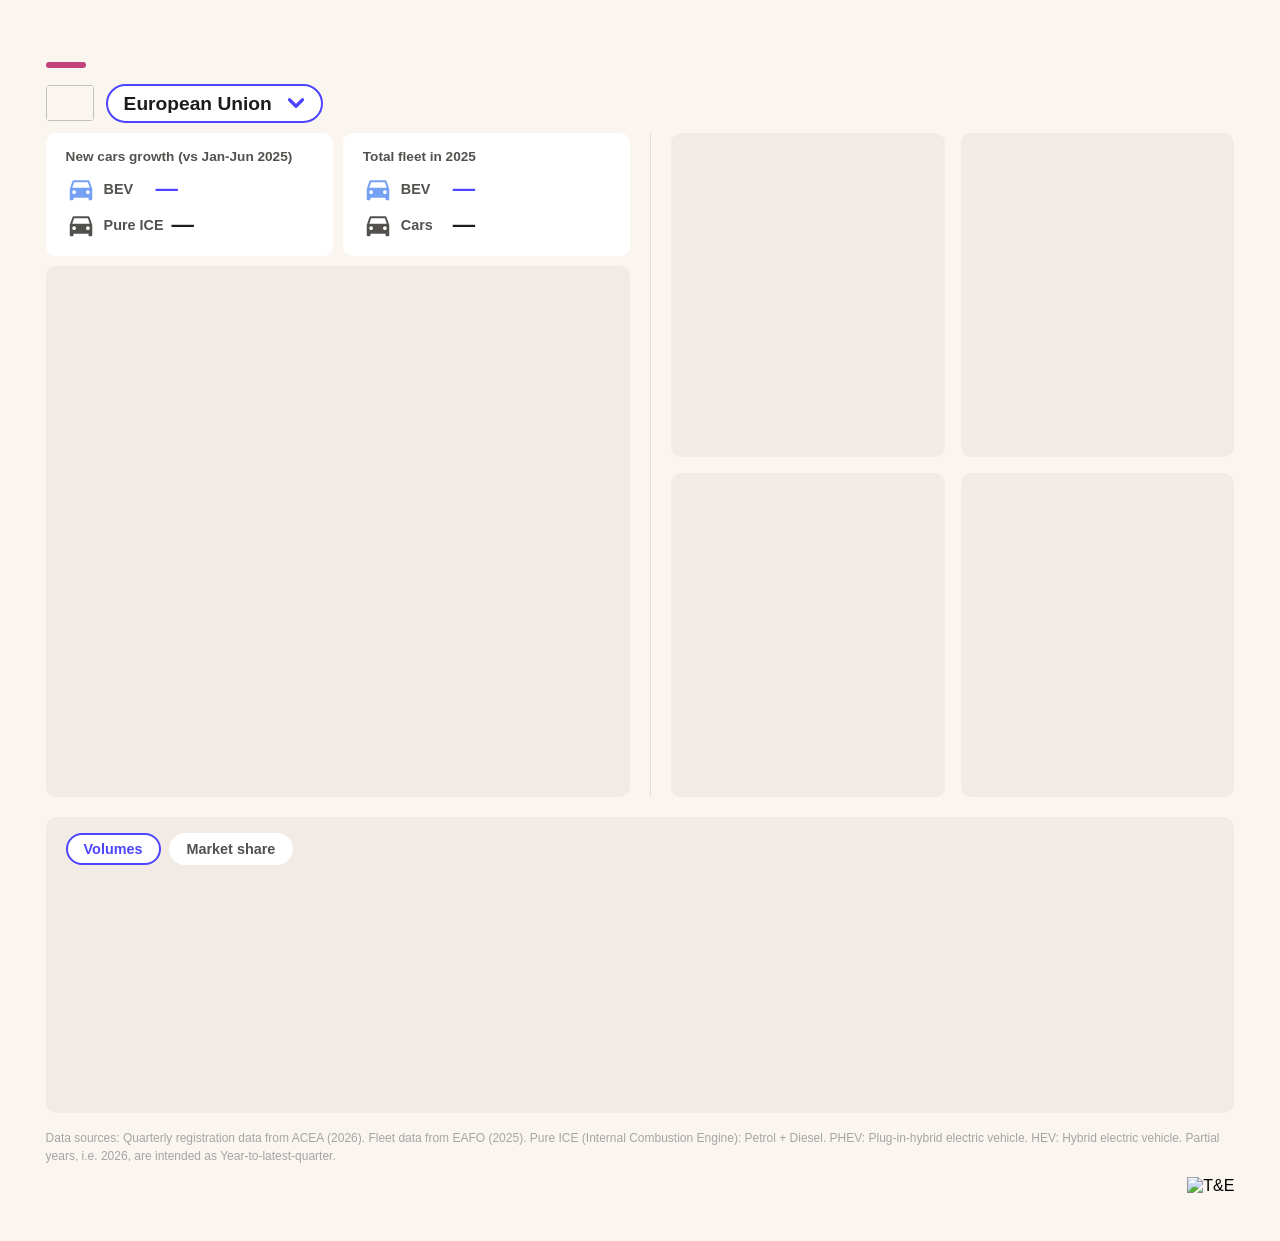
==== commit 13913da2: "Shrink historical-grid chart boxes another 30px (330px -> 300px)" ====
--- a/template/index.html
+++ b/template/index.html
@@ -6,7 +6,7 @@
   <title>ACEA EV Dashboard</title>
   <link rel="stylesheet" href="https://use.typekit.net/pnq5gyb.css">
   <meta name="viewport" content="width=device-width, initial-scale=1.0">
-  <link rel="stylesheet" href="style.css?v=33">
+  <link rel="stylesheet" href="style.css?v=34">
   <script src="https://www.transportenvironment.org/uploads/code/iframeResizer.contentWindow.js"></script>
 </head>
 
--- a/template/style.css
+++ b/template/style.css
@@ -1109,7 +1109,7 @@
     display: flex;
     align-items: center;
     justify-content: center;
-    min-height: 330px;
+    min-height: 300px;
 }
 
 .flourish-chart-wrap[data-view] .flourish-live-chart {
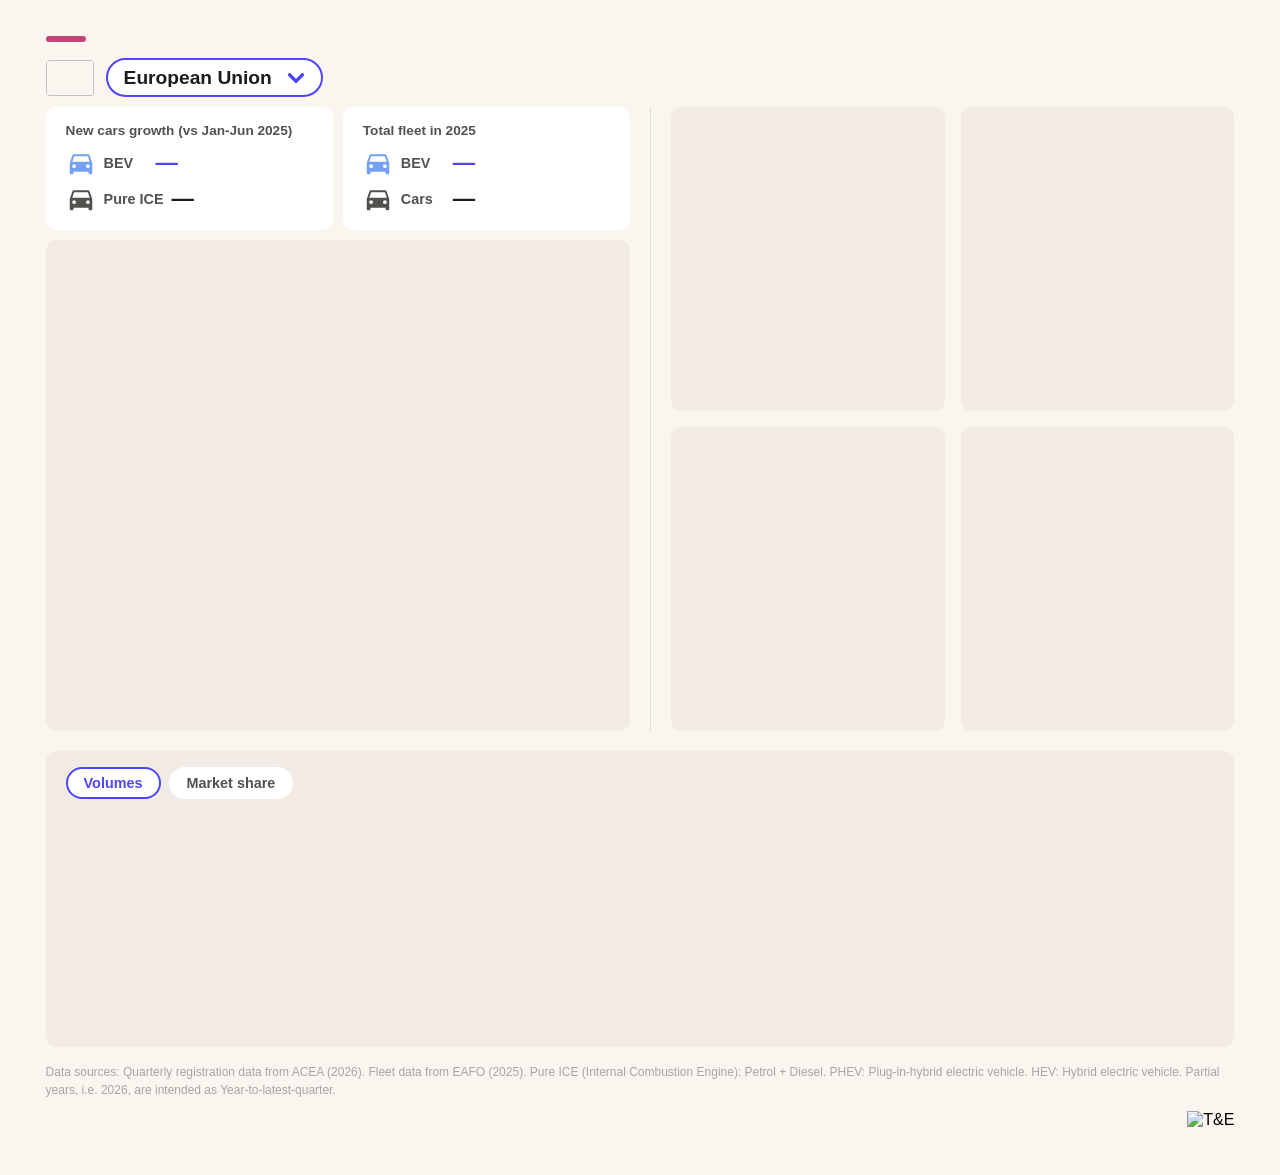
==== commit da307398: "Reduce left BEV chart height by 40px via right-hand box adjustment Left chart's height is derived (f" ====
--- a/template/index.html
+++ b/template/index.html
@@ -6,7 +6,7 @@
   <title>ACEA EV Dashboard</title>
   <link rel="stylesheet" href="https://use.typekit.net/pnq5gyb.css">
   <meta name="viewport" content="width=device-width, initial-scale=1.0">
-  <link rel="stylesheet" href="style.css?v=34">
+  <link rel="stylesheet" href="style.css?v=35">
   <script src="https://www.transportenvironment.org/uploads/code/iframeResizer.contentWindow.js"></script>
 </head>
 
--- a/template/style.css
+++ b/template/style.css
@@ -154,11 +154,11 @@
 }
 
 .main-content {
-    background-color: var();
+    background-color: var(--surface-1);
     overflow-x: hidden;
-    margin-tip: 10px;
-    margin-top: 2%;
-}
+    
+}
+
 .cell-body{
     height:auto!important;
 }
@@ -1109,7 +1109,7 @@
     display: flex;
     align-items: center;
     justify-content: center;
-    min-height: 300px;
+    min-height: 280px;
 }
 
 .flourish-chart-wrap[data-view] .flourish-live-chart {
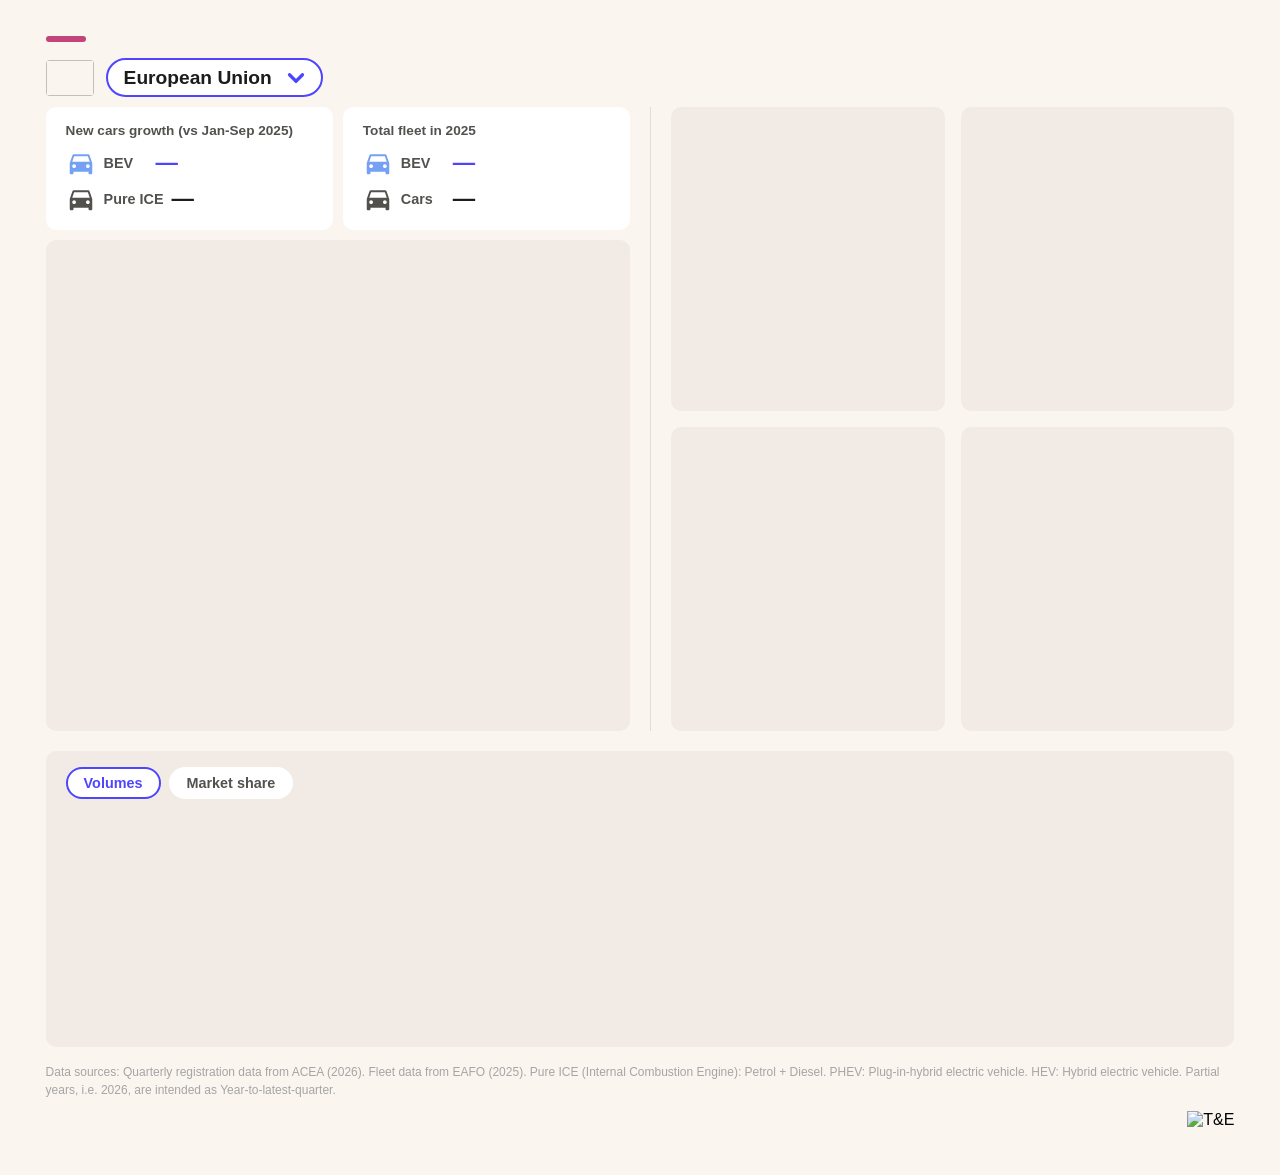
==== commit 3d0f0ba1: "Update dashboard text to Q3 2026 Co-Authored-By: Claude Sonnet 5.5 <noreply@anthropic.com>" ====
--- a/template/index.html
+++ b/template/index.html
@@ -32,7 +32,7 @@
 
           <div class="stat-row">
             <div class="stat-box stat-box-growth">
-              <h4>New cars growth (vs Jan-Jun 2025)</h4>
+              <h4>New cars growth (vs Jan-Sep 2025)</h4>
               <div class="stat-line bev"><span class="stat-icon"><svg viewBox="0 0 24 24" fill="currentColor"><path d="M18.92 6.01C18.72 5.42 18.16 5 17.5 5h-11c-.66 0-1.21.42-1.42 1.01L3 12v8c0 .55.45 1 1 1h1c.55 0 1-.45 1-1v-1h12v1c0 .55.45 1 1 1h1c.55 0 1-.45 1-1v-8l-2.08-5.99zM6.5 16c-.83 0-1.5-.67-1.5-1.5S5.67 13 6.5 13s1.5.67 1.5 1.5S7.33 16 6.5 16zm11 0c-.83 0-1.5-.67-1.5-1.5s.67-1.5 1.5-1.5 1.5.67 1.5 1.5-.67 1.5-1.5 1.5zM5 11l1.5-4.5h11L19 11H5z"/></svg></span><span class="stat-label">BEV</span><span class="stat-value">&mdash;</span></div>
               <div class="stat-line ice"><span class="stat-icon"><svg viewBox="0 0 24 24" fill="currentColor"><path d="M18.92 6.01C18.72 5.42 18.16 5 17.5 5h-11c-.66 0-1.21.42-1.42 1.01L3 12v8c0 .55.45 1 1 1h1c.55 0 1-.45 1-1v-1h12v1c0 .55.45 1 1 1h1c.55 0 1-.45 1-1v-8l-2.08-5.99zM6.5 16c-.83 0-1.5-.67-1.5-1.5S5.67 13 6.5 13s1.5.67 1.5 1.5S7.33 16 6.5 16zm11 0c-.83 0-1.5-.67-1.5-1.5s.67-1.5 1.5-1.5 1.5.67 1.5 1.5-.67 1.5-1.5 1.5zM5 11l1.5-4.5h11L19 11H5z"/></svg></span><span class="stat-label">Pure ICE</span><span class="stat-value">&mdash;</span></div>
             </div>
